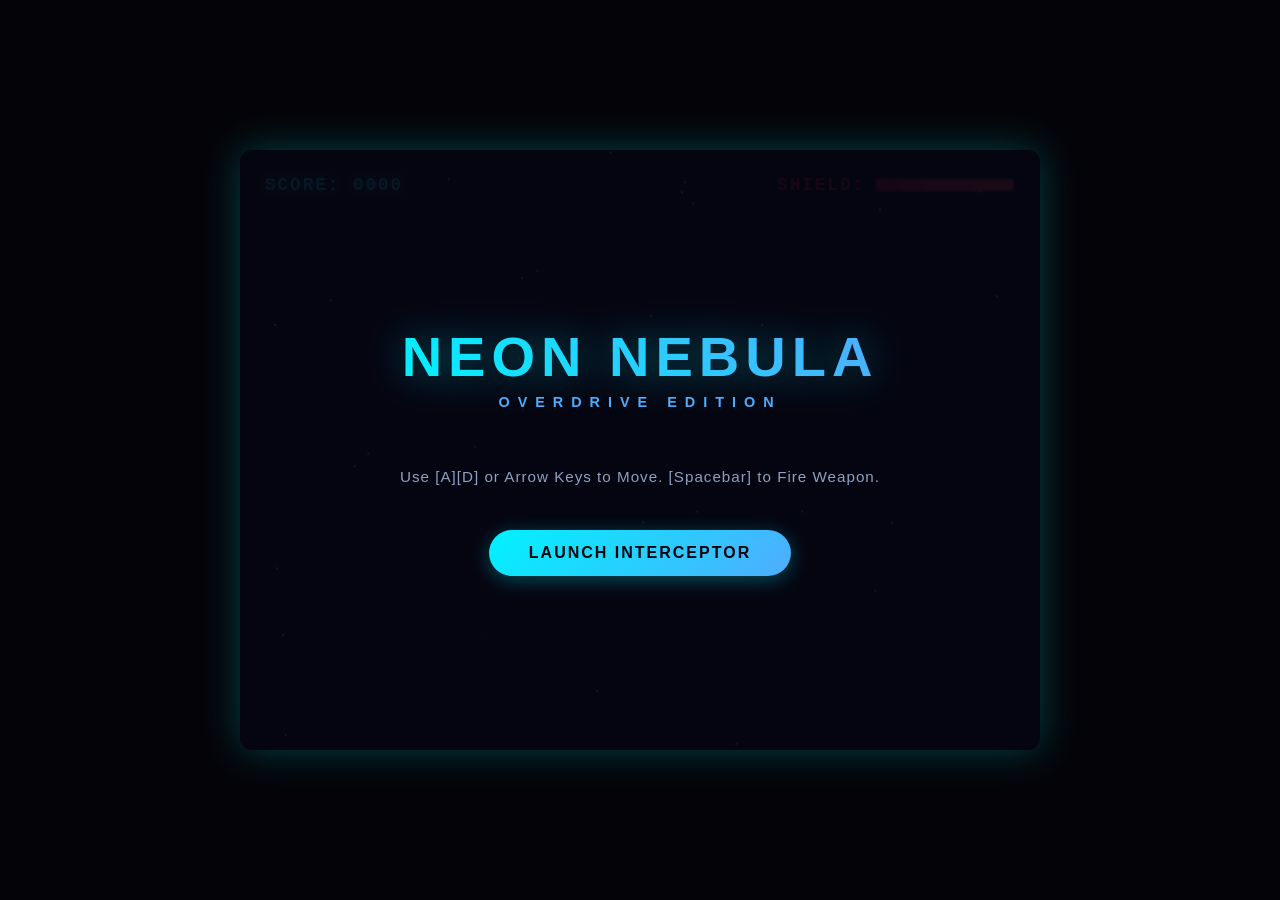
==== index.html @ c30fecad "Add files via upload" ====
<!DOCTYPE html>
<html lang="en">
<head>
    <meta charset="UTF-8">
    <meta name="viewport" content="width=device-width, initial-scale=1.0">
    <title>Neon Nebula: Overdrive Edition</title>
    <link rel="stylesheet" href="style.css">
</head>
<body>

    <div id="game-container">
        <div class="hud">
            <div id="score-display">SCORE: 0000</div>
            <div class="shield-container">
                <span class="shield-label">SHIELD:</span>
                <div class="shield-bar-bg">
                    <div id="shield-bar-fill"></div>
                </div>
            </div>
        </div>

        <div id="start-screen" class="screen-overlay">
            <h1>Neon Nebula</h1>
            <p class="subtitle">OVERDRIVE EDITION</p>
            <p class="controls">Use [A][D] or Arrow Keys to Move. [Spacebar] to Fire Weapon.</p>
            <button id="start-btn">Launch interceptor</button>
        </div>

        <div id="game-over-screen" class="screen-overlay hidden">
            <h1 class="defeat-text">System Defeat</h1>
            <p id="final-score">Final Score: 0</p>
            <button id="restart-btn">Respawn Unit</button>
        </div>

        <canvas id="gameCanvas" width="800" height="600"></canvas>
    </div>

    <script src="script.js"></script>
</body>
</html>
---- style.css ----
* {
    box-sizing: border-box;
    user-select: none;
}

body {
    margin: 0;
    padding: 0;
    background-color: #040408;
    color: #fff;
    font-family: 'Segoe UI', Roboto, Helvetica, Arial, sans-serif;
    display: flex;
    justify-content: center;
    align-items: center;
    min-height: 100vh;
    overflow: hidden;
}

#game-container {
    position: relative;
    width: 800px;
    height: 600px;
    box-shadow: 0 0 40px rgba(0, 242, 254, 0.25);
    border-radius: 12px;
    overflow: hidden;
    background: #050510;
}

canvas {
    display: block;
}

/* Upgraded HUD Styles */
.hud {
    position: absolute;
    top: 25px;
    left: 25px;
    right: 25px;
    display: flex;
    justify-content: space-between;
    align-items: center;
    font-size: 1.1rem;
    font-weight: bold;
    letter-spacing: 2px;
    pointer-events: none;
    font-family: 'Courier New', Courier, monospace;
    z-index: 10;
}

#score-display {
    text-shadow: 0 0 10px rgba(0, 242, 254, 0.6);
    color: #00f2fe;
}

.shield-container {
    display: flex;
    align-items: center;
    gap: 10px;
}

.shield-label {
    color: #ff0844;
    text-shadow: 0 0 10px rgba(ff, 8, 68, 0.5);
}

.shield-bar-bg {
    width: 140px;
    height: 14px;
    background: rgba(255, 255, 255, 0.1);
    border: 1px solid rgba(255, 8, 68, 0.4);
    border-radius: 4px;
    padding: 1px;
    overflow: hidden;
}

#shield-bar-fill {
    width: 100%;
    height: 100%;
    background: linear-gradient(90deg, #ff0844, #ff4e50);
    box-shadow: 0 0 8px #ff0844;
    transition: width 0.2s ease-out;
    border-radius: 2px;
}

/* Screen Overlays */
.screen-overlay {
    position: absolute;
    background: rgba(6, 6, 18, 0.92);
    width: 100%;
    height: 100%;
    display: flex;
    flex-direction: column;
    justify-content: center;
    align-items: center;
    pointer-events: auto;
    z-index: 20;
    transition: opacity 0.4s cubic-bezier(0.4, 0, 0.2, 1);
}

.screen-overlay.hidden {
    opacity: 0;
    pointer-events: none;
}

h1 {
    font-size: 3.5rem;
    margin: 0;
    background: linear-gradient(45deg, #00f2fe, #4facfe);
    -webkit-background-clip: text;
    -webkit-text-fill-color: transparent;
    text-transform: uppercase;
    letter-spacing: 6px;
    filter: drop-shadow(0 0 20px rgba(0, 242, 254, 0.4));
}

.defeat-text {
    background: linear-gradient(45deg, #ff0844, #ff4e50);
    -webkit-background-clip: text;
    filter: drop-shadow(0 0 20px rgba(255, 8, 68, 0.4));
}

.subtitle {
    color: #4facfe;
    letter-spacing: 8px;
    font-size: 0.9rem;
    margin-top: 5px;
    margin-bottom: 40px;
    font-weight: bold;
}

.controls {
    color: #8fa0c0;
    margin-bottom: 40px;
    font-size: 0.95rem;
    letter-spacing: 1px;
    text-align: center;
    max-width: 80%;
    line-height: 1.6;
}

#final-score {
    font-size: 1.3rem;
    color: #fff;
    letter-spacing: 2px;
    margin-bottom: 40px;
}

/* Premium Button Look */
button {
    background: linear-gradient(135deg, #00f2fe 0%, #4facfe 100%);
    border: none;
    color: #050510;
    padding: 14px 40px;
    font-size: 1rem;
    font-weight: bold;
    text-transform: uppercase;
    letter-spacing: 2px;
    border-radius: 50px;
    cursor: pointer;
    box-shadow: 0 4px 20px rgba(0, 242, 254, 0.3);
    transition: all 0.2s ease;
}

button:hover {
    transform: translateY(-2px);
    box-shadow: 0 6px 25px rgba(0, 242, 254, 0.6);
    filter: brightness(1.1);
}

button:active {
    transform: translateY(1px);
}
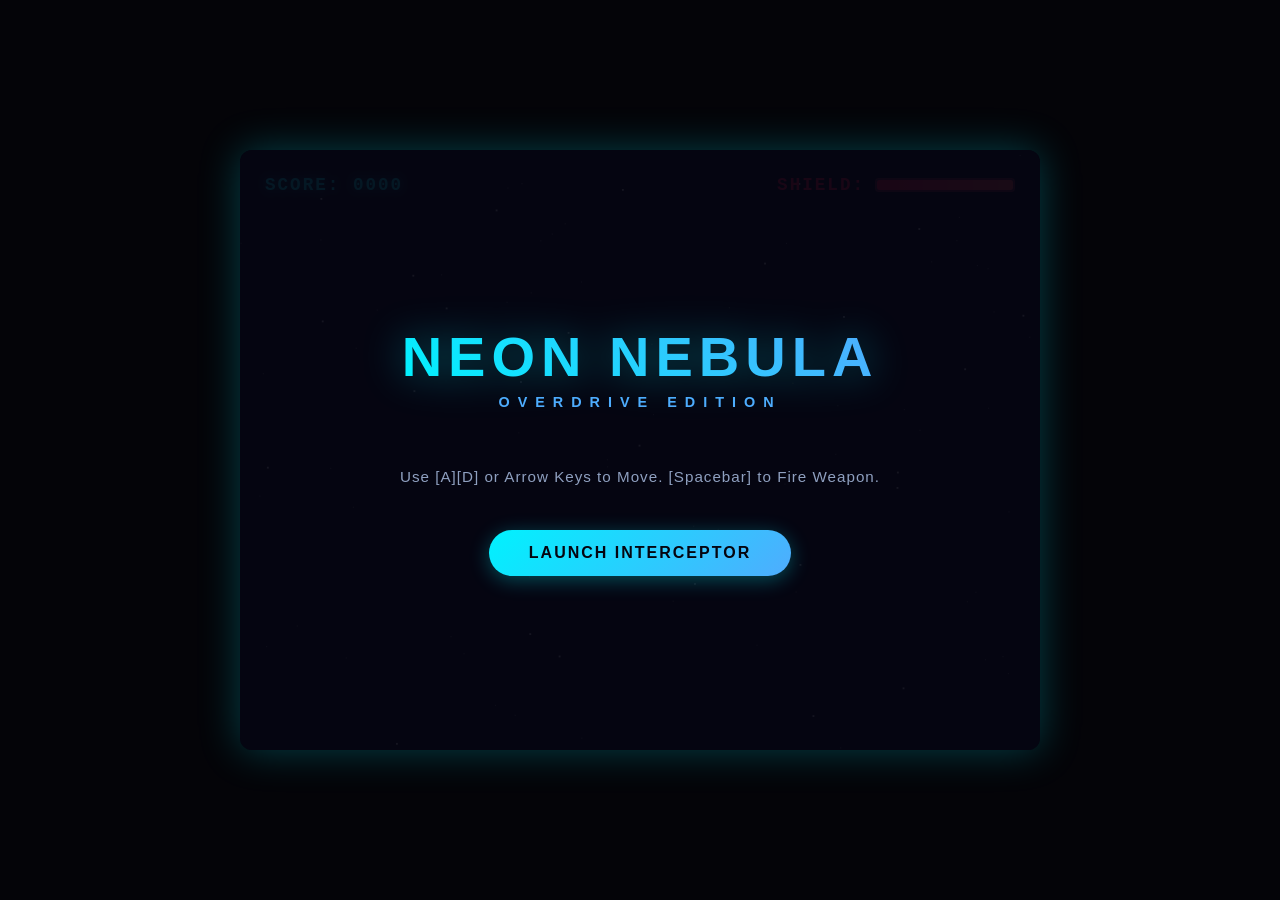
==== commit 332421dd: "Add manifest link to index.html Added a manifest link for PWA support." ====
--- a/index.html
+++ b/index.html
@@ -5,6 +5,7 @@
     <meta name="viewport" content="width=device-width, initial-scale=1.0">
     <title>Neon Nebula: Overdrive Edition</title>
     <link rel="stylesheet" href="style.css">
+    <link rel="manifest" href="manifest.json">
 </head>
 <body>
 
@@ -37,4 +38,4 @@
 
     <script src="script.js"></script>
 </body>
-</html>+</html>
